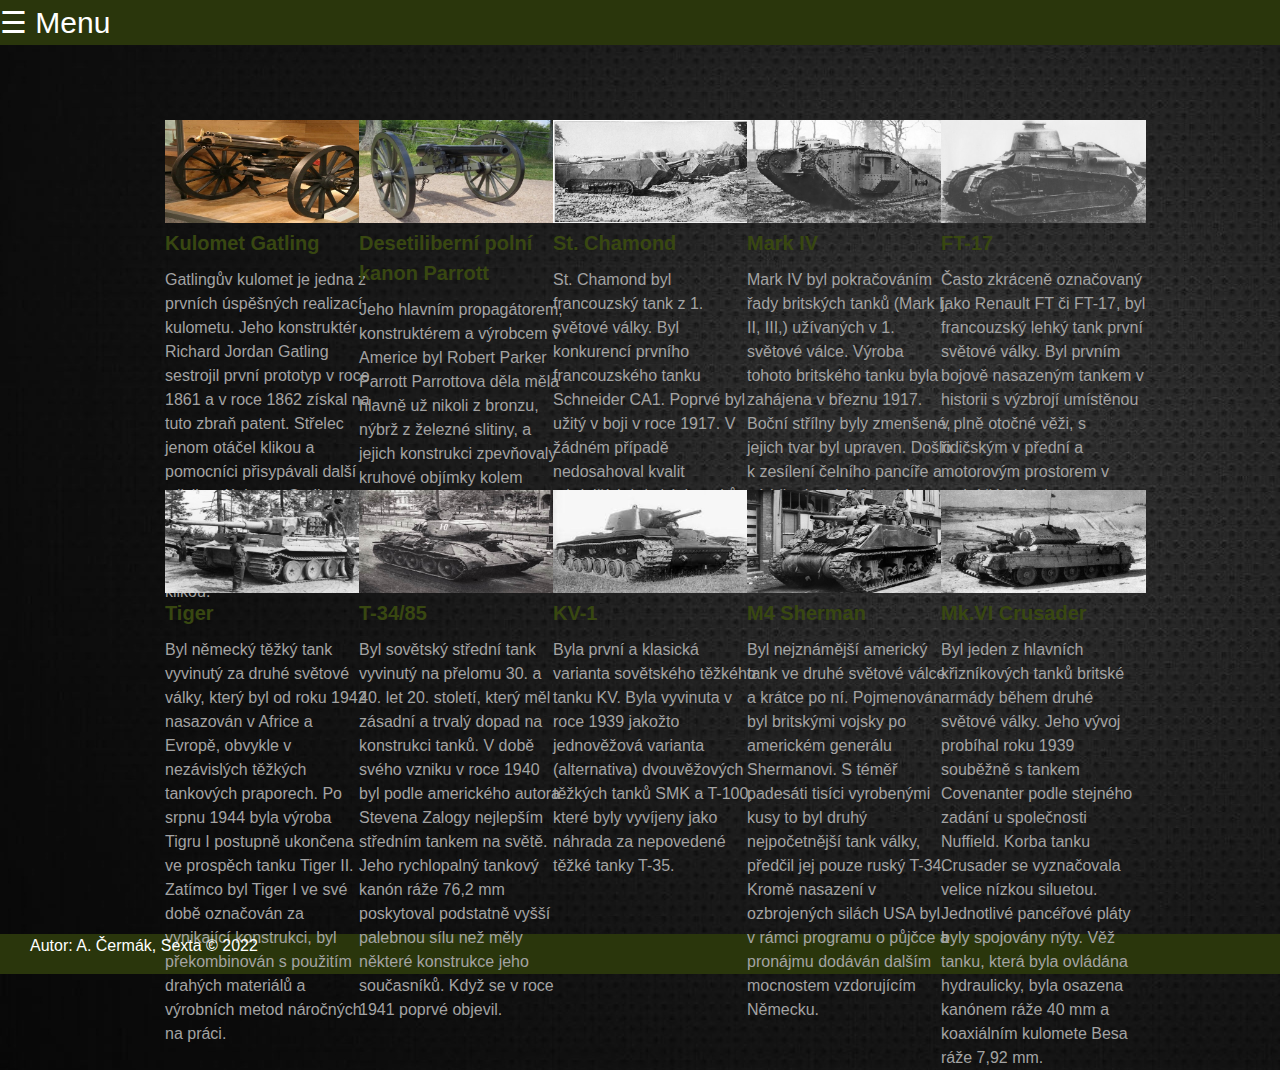
==== technika.html @ ef44c8a6 "01-verze" ====
<!doctype html>
<html lang="cs">

<head>
    <title>Válečná technika</title>
    <!-- Required meta tags -->
    <meta charset="utf-8">
    <meta name="viewport" content="width=device-width, initial-scale=1, shrink-to-fit=no">

    <!-- Bootstrap CSS -->
    <link rel="stylesheet" href="https://stackpath.bootstrapcdn.com/bootstrap/4.3.1/css/bootstrap.min.css"
        integrity="sha384-ggOyR0iXCbMQv3Xipma34MD+dH/1fQ784/j6cY/iJTQUOhcWr7x9JvoRxT2MZw1T" crossorigin="anonymous">
    <link rel="stylesheet" href="styles.css">
</head>

<body class="pozadi">

    <!-- Optional JavaScript -->
    <!-- jQuery first, then Popper.js, then Bootstrap JS -->
    <script src="https://code.jquery.com/jquery-3.3.1.slim.min.js"
        integrity="sha384-q8i/X+965DzO0rT7abK41JStQIAqVgRVzpbzo5smXKp4YfRvH+8abtTE1Pi6jizo" crossorigin="anonymous">
    </script>
    <script src="https://cdnjs.cloudflare.com/ajax/libs/popper.js/1.14.7/umd/popper.min.js"
        integrity="sha384-UO2eT0CpHqdSJQ6hJty5KVphtPhzWj9WO1clHTMGa3JDZwrnQq4sF86dIHNDz0W1" crossorigin="anonymous">
    </script>
    <script src="https://stackpath.bootstrapcdn.com/bootstrap/4.3.1/js/bootstrap.min.js"
        integrity="sha384-JjSmVgyd0p3pXB1rRibZUAYoIIy6OrQ6VrjIEaFf/nJGzIxFDsf4x0xIM+B07jRM" crossorigin="anonymous">
    </script>

    <header class="ok">
        <div class="pf">
            <div id="mySidenav" class="sidenav">
                <a href="javascript:void(0)" class="closebtn" onclick="closeNav()">&times;</a>
                <a target="_blank" href="valky.html">Války</a>
                <a target="_blank" href="zbran.html">Zbraně</a>
                <a target="_blank" href="technika.html">Válečná technika</a>
            </div>
            <span style="font-size:30px;cursor:pointer" onclick="openNav()">&#9776; Menu</span>
        </div>
        <script>
            function openNav() {
                document.getElementById("mySidenav").style.width = "250px";
            }

            function closeNav() {
                document.getElementById("mySidenav").style.width = "0";
            }
        </script>
    </header>
    <main>
        <div class="ne">
            <div class="odsazeni4">
                <div class="cards_wrap">
                    <div class="card_item">
                        <div class="card_inner">
                            <img src="img/gatling.jpg" alt="*">
                            <div class="text8">Kulomet Gatling</div>
                            <div class="text7">Gatlingův kulomet je jedna z prvních úspěšných realizací kulometu.
                                Jeho konstruktér Richard Jordan Gatling sestrojil první prototyp v roce 1861 a v roce
                                1862 získal na tuto zbraň patent.
                                Střelec jenom otáčel klikou a pomocníci přisypávali další střelivo. Kulomet Gatling
                                dosahoval kadence až 300 ran za minutu, záleželo to ovšem na rychlosti otáčení klikou.
                            </div>
                        </div>
                    </div>
                    <div class="card_item">
                        <div class="card_inner">
                            <img src="img/parrott.jpg" alt="*">
                            <div class="text8">Desetiliberní polní kanon Parrott</div>
                            <div class="text7">Jeho hlavním propagátorem, konstruktérem a výrobcem v Americe byl Robert
                                Parker Parrott
                                Parrottova děla měla hlavně už nikoli z bronzu, nýbrž z železné slitiny, a jejich
                                konstrukci zpevňovaly kruhové objímky kolem hlavní, díky nimž bylo možné použít i větší
                                prachové náplně.
                            </div>
                        </div>
                    </div>
                    <div class="card_item">
                        <div class="card_inner">
                            <img src="img/chamond.jpg" alt="*">
                            <div class="text8">St. Chamond</div>
                            <div class="text7">St. Chamond byl francouzský tank z 1. světové války. Byl konkurencí
                                prvního francouzského tanku Schneider CA1. Poprvé byl užitý v boji v roce 1917. V žádném
                                případě nedosahoval kvalit tehdejších britských tanků. Po válce byl vyměněn za mnohem
                                kvalitnější britské tanky Mark IV.</div>
                        </div>
                    </div>
                    <div class="card_item">
                        <div class="card_inner">
                            <img src="img/mark.jpg" alt="*">
                            <div class="text8">Mark IV</div>
                            <div class="text7">Mark IV byl pokračováním řady britských tanků (Mark I, II, III,)
                                užívaných v 1. světové válce. Výroba tohoto britského tanku byla zahájena v březnu 1917.
                                Boční střílny byly zmenšené, jejich tvar byl upraven. Došlo k zesílení čelního pancíře a
                                nádrže, která byla navíc přesunuta do zadní části tanku.</div>
                        </div>
                    </div>
                    <div class="card_item">
                        <div class="card_inner">
                            <img src="img/ft.jpg" alt="*">
                            <div class="text8">FT-17</div>
                            <div class="text7">Často zkráceně označovaný jako Renault FT či FT-17, byl francouzský lehký
                                tank první světové války. Byl prvním bojově nasazeným tankem v historii s výzbrojí
                                umístěnou v plně otočné věži, s řidičským v přední a motorovým prostorem v zadní části
                                korby
                                Zkonstruován byl v roce 1917.
                            </div>
                        </div>
                    </div>
                    <div class="card_item">
                        <div class="card_inner">
                            <img src="img/tiger.jpg" alt="*">
                            <div class="text8">Tiger</div>
                            <div class="text7">Byl německý těžký tank vyvinutý za druhé světové války, který byl od roku
                                1942 nasazován v Africe a Evropě, obvykle v nezávislých těžkých tankových praporech.
                                Po srpnu 1944 byla výroba Tigru I postupně ukončena ve prospěch tanku Tiger II.
                                Zatímco byl Tiger I ve své době označován za vynikající konstrukci, byl překombinován s
                                použitím drahých materiálů a výrobních metod náročných na práci.</div>
                        </div>
                    </div>
                    <div class="card_item">
                        <div class="card_inner">
                            <img src="img/t34.jpg" alt="*">
                            <div class="text8">T-34/85</div>
                            <div class="text7">Byl sovětský střední tank vyvinutý na přelomu 30. a 40. let 20. století,
                                který měl zásadní a trvalý dopad na konstrukci tanků. V době svého vzniku v roce 1940
                                byl podle amerického autora Stevena Zalogy nejlepším středním tankem na světě.
                                Jeho rychlopalný tankový kanón ráže 76,2 mm poskytoval podstatně vyšší palebnou sílu než
                                měly některé konstrukce jeho současníků.
                                Když se v roce 1941 poprvé objevil.</div>
                        </div>
                    </div>
                    <div class="card_item">
                        <div class="card_inner">
                            <img src="img/kv1.jpg" alt="*">
                            <div class="text8">KV-1</div>
                            <div class="text7">Byla první a klasická varianta sovětského těžkého tanku KV. Byla vyvinuta
                                v roce 1939 jakožto jednověžová varianta (alternativa) dvouvěžových těžkých tanků SMK a
                                T-100, které byly vyvíjeny jako náhrada za nepovedené těžké tanky T-35.</div>
                        </div>
                    </div>
                    <div class="card_item">
                        <div class="card_inner">
                            <img src="img/sherman.jpg" alt="*">
                            <div class="text8">M4 Sherman</div>
                            <div class="text7">Byl nejznámější americký tank ve druhé světové válce a krátce po ní.
                                Pojmenován byl britskými vojsky po americkém generálu Shermanovi. S téměř padesáti
                                tisíci vyrobenými kusy to byl druhý nejpočetnější tank války, předčil jej pouze ruský
                                T-34. Kromě nasazení v ozbrojených silách USA byl v rámci programu o půjčce a pronájmu
                                dodáván dalším mocnostem vzdorujícím Německu.</div>
                        </div>
                    </div>
                    <div class="card_item">
                        <div class="card_inner">
                            <img src="img/crui.jpg" alt="*">
                            <div class="text8">Mk.VI Crusader</div>
                            <div class="text7">Byl jeden z hlavních křizníkových tanků britské armády během druhé
                                světové války. Jeho vývoj probíhal roku 1939 souběžně s tankem Covenanter podle stejného
                                zadání u společnosti Nuffield. Korba tanku Crusader se vyznačovala velice nízkou
                                siluetou. Jednotlivé pancéřové pláty byly spojovány nýty. Věž tanku, která byla ovládána
                                hydraulicky, byla osazena kanónem ráže 40 mm a koaxiálním kulomete Besa ráže 7,92 mm.
                            </div>
                        </div>
                    </div>
                </div>

    </main>
    <footer class="jo">
        <div class="container-fluid footer">
            <div class="container-fluid footer">
                <div class="row">
                    <div class="col">
                        <p>Autor: A. Čermák, Sexta &copy; 2022</p>
                    </div>
                </div>
            </div>
        </div>
    </footer>




</body>

</html>
---- styles.css ----
.dsv {
    background-image: url(img/dsv2.jpg);
    background-size: cover;
    background-position: center;
    height: 100vh;
    display: flex;
    flex-direction: column;
    justify-content: center;
    align-items: center;
    text-align: center;
    padding: 0 20px;
}

.nadpis1 {
    font-size: 50px;
    line-height: 1.2;
    color: white;
}

.button {
    font-size: 18px;
    text-decoration: none;
    color: white;
    border: white;
    padding: 10px 20px;
    border: white 1px solid;
    border-radius: 10px;
    margin-top: 20px;
}

@import url('https://fonts.googleapis.com/css?family=Cardo|Pathway+Gothic+One');

.timeline {
    display: flex;
    margin: 0 auto;
    flex-wrap: wrap;
    flex-direction: column;
    max-width: 700px;
    position: relative;
}

.timeline__content-title {
    font-weight: normal;
    font-size: 50px;
    margin: -10px 0 0 0;
    transition: 0.4s;
    padding: 0 10px;
    box-sizing: border-box;
    font-family: 'Pathway Gothic One', sans-serif;
    color: #fff;
}

.timeline__content-desc {
    margin: 0;
    font-size: 15px;
    box-sizing: border-box;
    color: rgba(255, 255, 255, .7);
    font-family: Cardo;
    font-weight: normal;
    line-height: 25px;
}

.timeline:before {
    position: absolute;
    left: 50%;
    width: 2px;
    height: 100%;
    margin-left: -1px;
    content: "";
    background: rgba(255, 255, 255, .07);
}

@media only screen and (max-width: 767px) {
    .timeline:before {
        left: 40px;
    }
}

.timeline-item {
    padding: 40px 0;
    opacity: 0.3;
    filter: blur(2px);
    transition: 0.5s;
    box-sizing: border-box;
    width: calc(50% - 40px);
    display: flex;
    position: relative;
    transform: translateY(-80px);
}

.timeline-item:before {
    content: attr(data-text);
    letter-spacing: 3px;
    width: 100%;
    position: absolute;
    color: rgba(255, 255, 255, .5);
    font-size: 13px;
    font-family: 'Pathway Gothic One', sans-serif;
    border-left: 2px solid rgba(255, 255, 255, .5);
    top: 70%;
    margin-top: -5px;
    padding-left: 15px;
    opacity: 0;
    right: calc(-100% - 56px);
}

.timeline-item:nth-child(even) {
    align-self: flex-end;
}

.timeline-item:nth-child(even):before {
    right: auto;
    text-align: right;
    left: calc(-100% - 56px);
    padding-left: 0;
    border-left: none;
    border-right: 2px solid rgba(255, 255, 255, .5);
    padding-right: 15px;
}

.timeline-item--active {
    opacity: 1;
    transform: translateY(0);
    filter: blur(0px);
}

.timeline-item--active:before {
    top: 50%;
    transition: 0.3s all 0.2s;
    opacity: 1;
}

.timeline-item--active .timeline__content-title {
    margin: -50px 0 20px 0;
}

@media only screen and (max-width: 767px) {
    .timeline-item {
        align-self: baseline !important;
        width: 100%;
        padding: 0 30px 150px 80px;
    }

    .timeline-item:before {
        left: 10px !important;
        padding: 0 !important;
        top: 50px;
        text-align: center !important;
        width: 60px;
        border: none !important;
    }

    .timeline-item:last-child {
        padding-bottom: 40px;
    }
}

.timeline__img {
    max-width: 100%;
    box-shadow: 0 10px 15px rgba(0, 0, 0, .4);
}

.timeline-container {
    width: 100%;
    position: relative;
    padding: 80px 0;
    transition: 0.3s ease 0s;
    background-attachment: fixed;
    background-size: cover;
}

.timeline-container:before {
    position: absolute;
    left: 0;
    top: 0;
    width: 100%;
    height: 100%;
    background: rgba(99, 99, 99, 0.8);
    content: "";
}

.timeline-header {
    width: 100%;
    text-align: center;
    margin-bottom: 80px;
    position: relative;
}

.timeline-header__title {
    color: #fff;
    font-size: 46px;
    font-family: Cardo;
    font-weight: normal;
    margin: 0;
}

.timeline-header__subtitle {
    color: rgba(255, 255, 255, .5);
    font-family: 'Pathway Gothic One', sans-serif;
    font-size: 16px;
    letter-spacing: 5px;
    margin: 10px 0 0 0;
    font-weight: normal;
}

.demo-footer {
    padding: 60px 0;
    text-align: center;
}

.demo-footer a {
    color: #999;
    display: inline-block;
    font-family: Cardo;
}

.k {
    color: #fffafa;
    background-color: rgb(42, 54, 12);
}

.sidenav {
    height: 100%;
    width: 0;
    position: fixed;
    z-index: 1;
    top: 0;
    left: 0;
    background-color: #111;
    overflow-x: hidden;
    transition: 0.5s;
    padding-top: 60px;
}

.sidenav a {
    padding: 8px 8px 8px 32px;
    text-decoration: none;
    font-size: 25px;
    color: #ffffff;
    display: block;
    transition: 0.3s;
}

.sidenav a:hover {
    color: #f1f1f1;
}

.sidenav .closebtn {
    position: absolute;
    top: 0;
    right: 25px;
    font-size: 36px;
    margin-left: 50px;
}

.ok {
    background-color: rgb(42, 54, 12);
}

.pf {
    color: white;
}

.gn {
    background-color: rgb(49, 49, 49);
}

table {
    font-family: arial, sans-serif;
    border-collapse: collapse;
    width: 100%;
    color: white;
    background-color: transparent;
}

td,
th {
    border: 1px solid #dddddd;
    text-align: left;
    padding: 8px;
}

.kkk {
    padding-top: 5%;
    padding-left: 10%;
    padding-right: 10%;
    padding-bottom: 3%;
}

.pozadi {
    background-image: url(img/poz.jpg);
}

.barva {
    color: rgb(56, 71, 17);
}

.footer {
    background-color: rgb(42, 54, 12);
    color: #ffffff;
}

.odsazeni4 {
    padding-left: 135px;
    padding-right: 135px;
}

.cards_wrap {
    padding: 20px;
    width: 100%;
    display: flex;
    justify-content: space-between;
    flex-wrap: wrap;
}

.cards_wrap .card_item {
    padding: 0px 0px;
    width: 20%;
}

.cards_wrap .card_inner {
    background: transparent;
    border-radius: 0px;
    padding: 10px 10px;
    min-width: 225px;
    min-height: 315px;
    max-height: 370px;
    width: 100%;
}

.cards_wrap .card_item img {
    width: 100%;

    margin-bottom: 5px;
}

.cards_wrap .card_item .role_name {
    color: white;
    font-weight: 900;
    letter-spacing: 2px;
    font-size: 20px;
    white-space: nowrap;
    overflow: hidden;
    text-overflow: ellipsis;
}

.cards_wrap .card_item .real_name {
    color: #c2b6b8;
    font-size: 12px;
    font-weight: 100;
    margin: 5px 0 10px;
}

.cards_wrap .card_item .film {
    font-size: 14px;
    line-height: 24px;
    color: white;
}

@media screen and (max-width: 1024px) {
    .cards_wrap .card_item {
        width: 33%;
    }
}

@media screen and (max-width: 768px) {
    .cards_wrap .card_item {
        width: 50%;
    }

    .wrapper .header {
        font-size: 16px;
        height: 60px;
    }
}

@media screen and (max-width: 568px) {
    .cards_wrap .card_item {
        width: 100%;
    }

    .wrapper .header {
        font-size: 14px;
    }
}
.text7 {
	color: #a3a3a3;
	padding-top: 10px;
}

.text8 {
	display: inline-block;
	margin: 0ch;
	font-size: 20px;
	font-weight: 700;
	color: rgb(56, 71, 17);
}
.jo {
    padding-top: 5%;
}
.ne {
    padding-top: 3.5%;
}
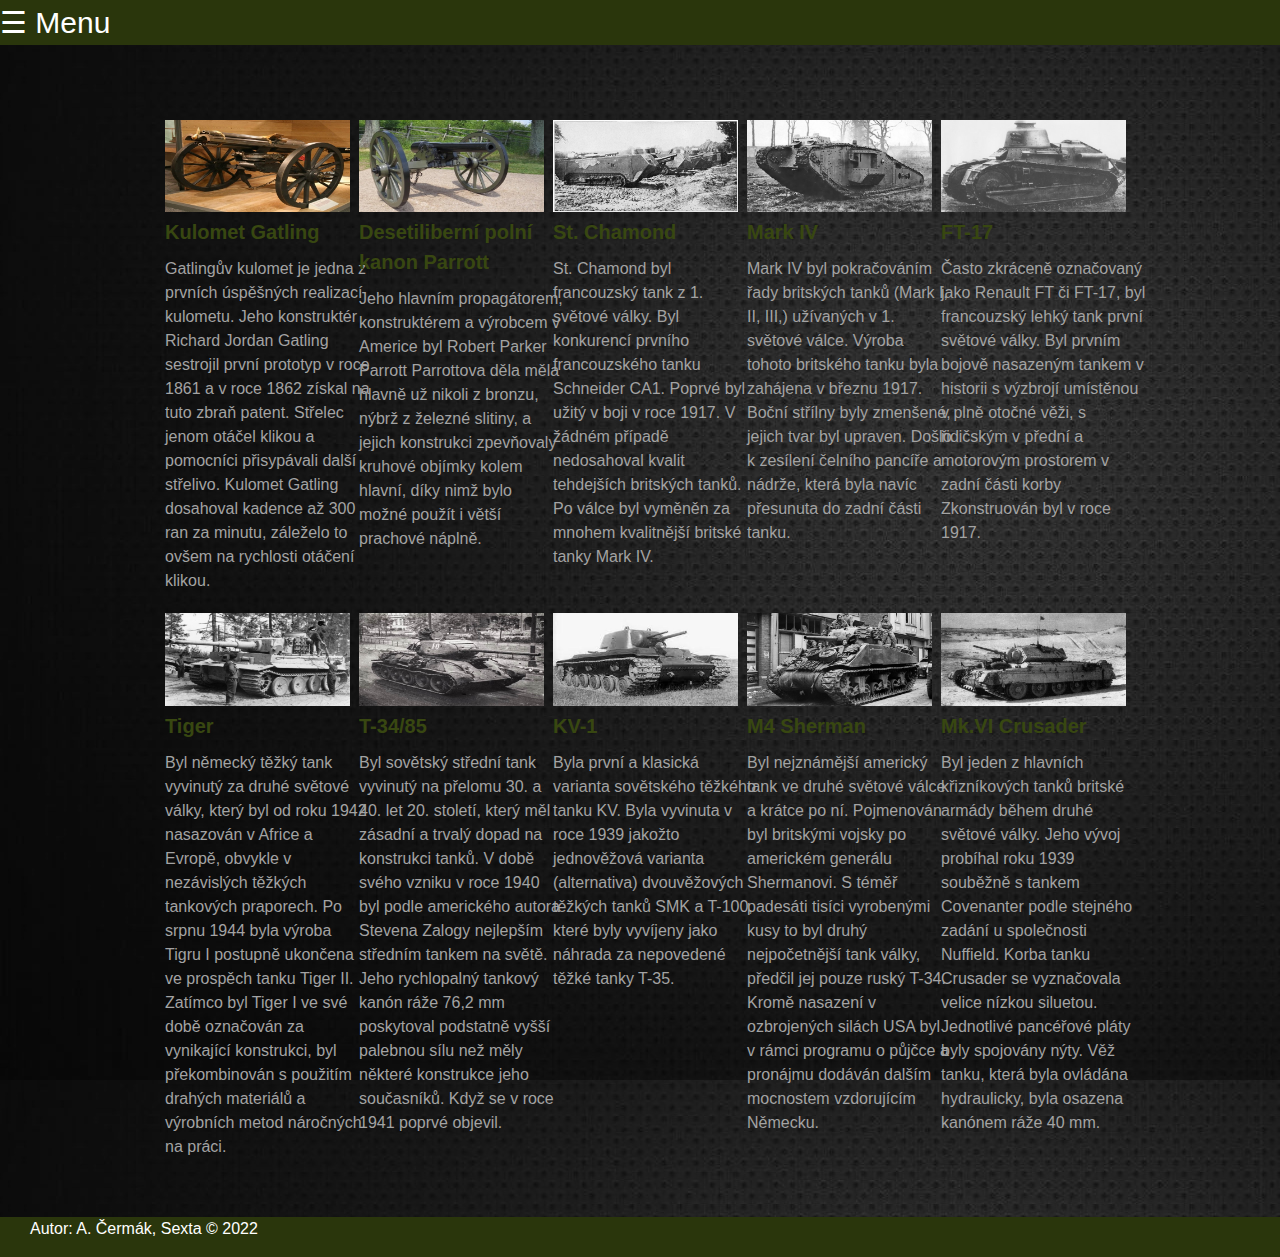
==== commit 8f59de29: "02-verze" ====
--- a/technika.html
+++ b/technika.html
@@ -31,9 +31,9 @@
         <div class="pf">
             <div id="mySidenav" class="sidenav">
                 <a href="javascript:void(0)" class="closebtn" onclick="closeNav()">&times;</a>
-                <a target="_blank" href="valky.html">Války</a>
-                <a target="_blank" href="zbran.html">Zbraně</a>
-                <a target="_blank" href="technika.html">Válečná technika</a>
+                <a href="valky.html">Války</a>
+                <a href="zbran.html">Zbraně</a>
+                <a href="technika.html">Válečná technika</a>
             </div>
             <span style="font-size:30px;cursor:pointer" onclick="openNav()">&#9776; Menu</span>
         </div>
@@ -158,7 +158,7 @@
                                 světové války. Jeho vývoj probíhal roku 1939 souběžně s tankem Covenanter podle stejného
                                 zadání u společnosti Nuffield. Korba tanku Crusader se vyznačovala velice nízkou
                                 siluetou. Jednotlivé pancéřové pláty byly spojovány nýty. Věž tanku, která byla ovládána
-                                hydraulicky, byla osazena kanónem ráže 40 mm a koaxiálním kulomete Besa ráže 7,92 mm.
+                                hydraulicky, byla osazena kanónem ráže 40 mm.
                             </div>
                         </div>
                     </div>
--- a/styles.css
+++ b/styles.css
@@ -324,12 +324,12 @@
     padding: 10px 10px;
     min-width: 225px;
     min-height: 315px;
-    max-height: 370px;
+    max-height: 530px;
     width: 100%;
 }
 
 .cards_wrap .card_item img {
-    width: 100%;
+    width: 90%;
 
     margin-bottom: 5px;
 }
